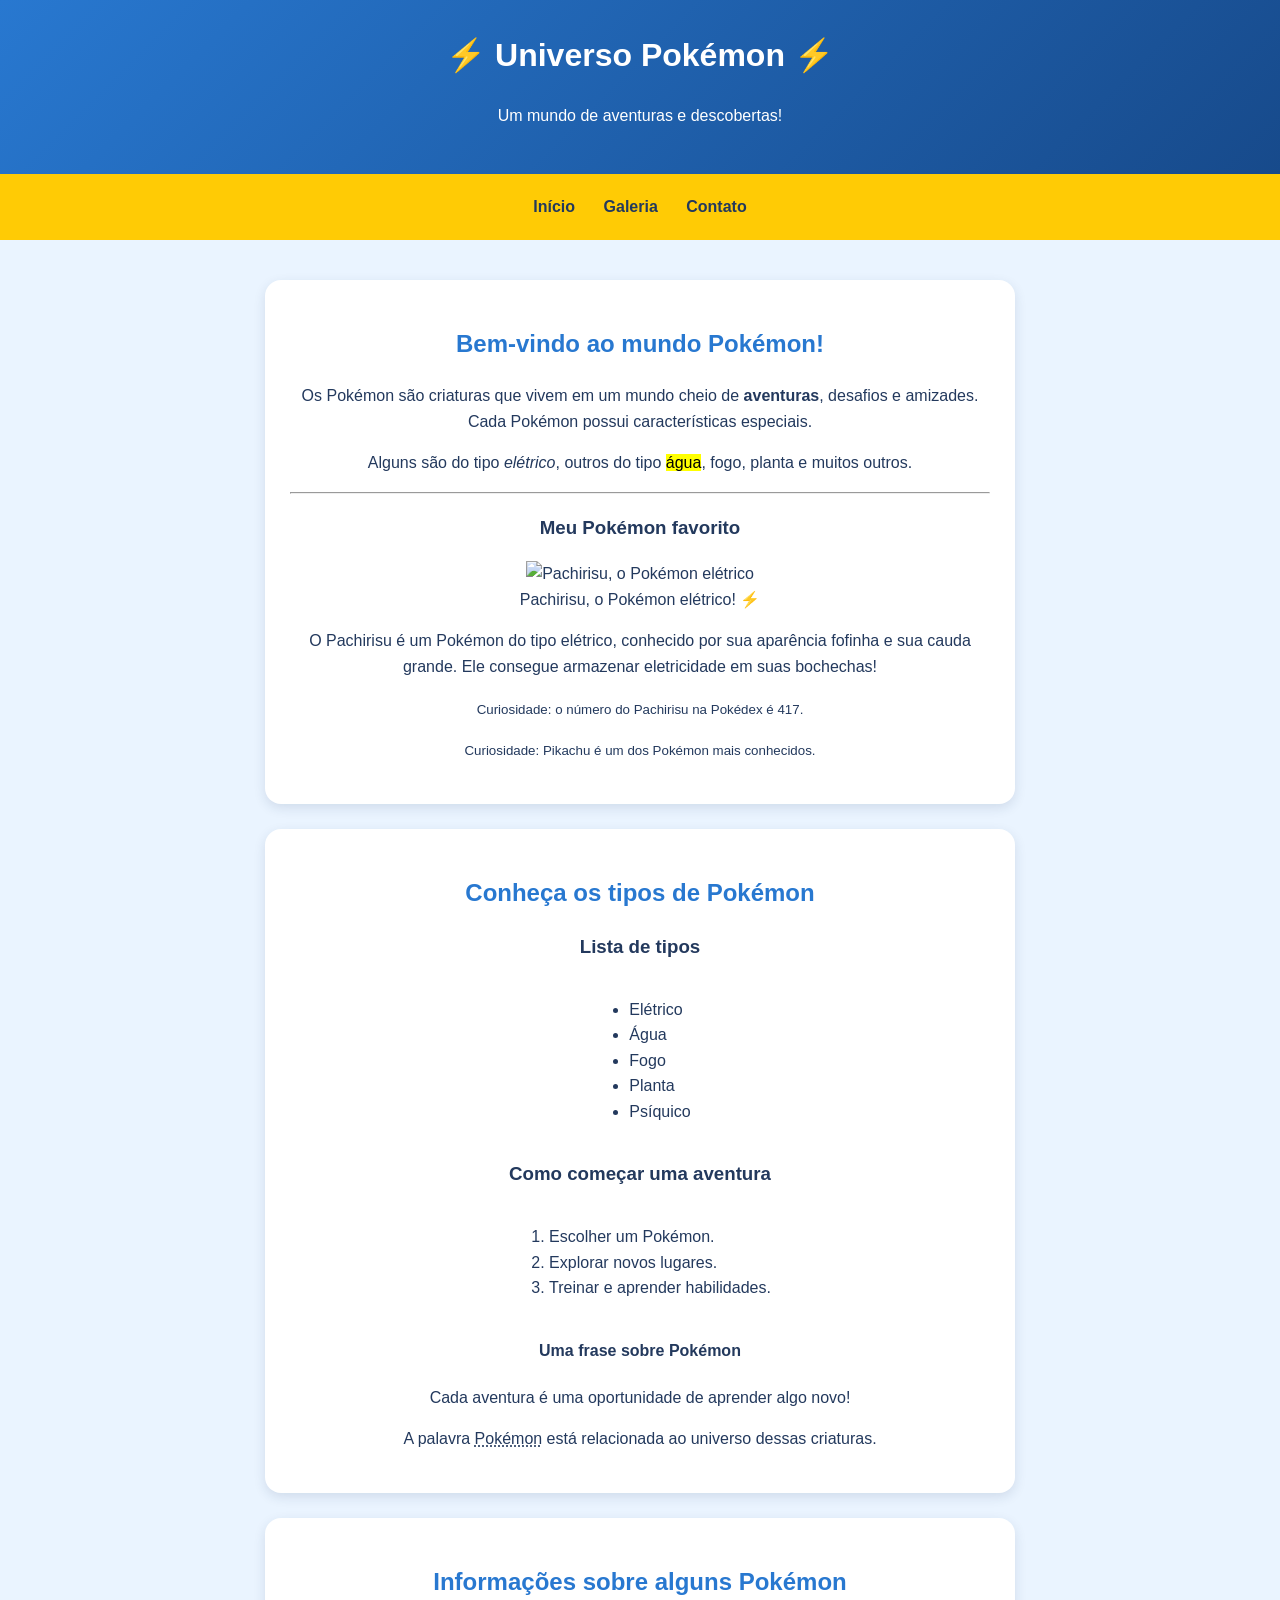
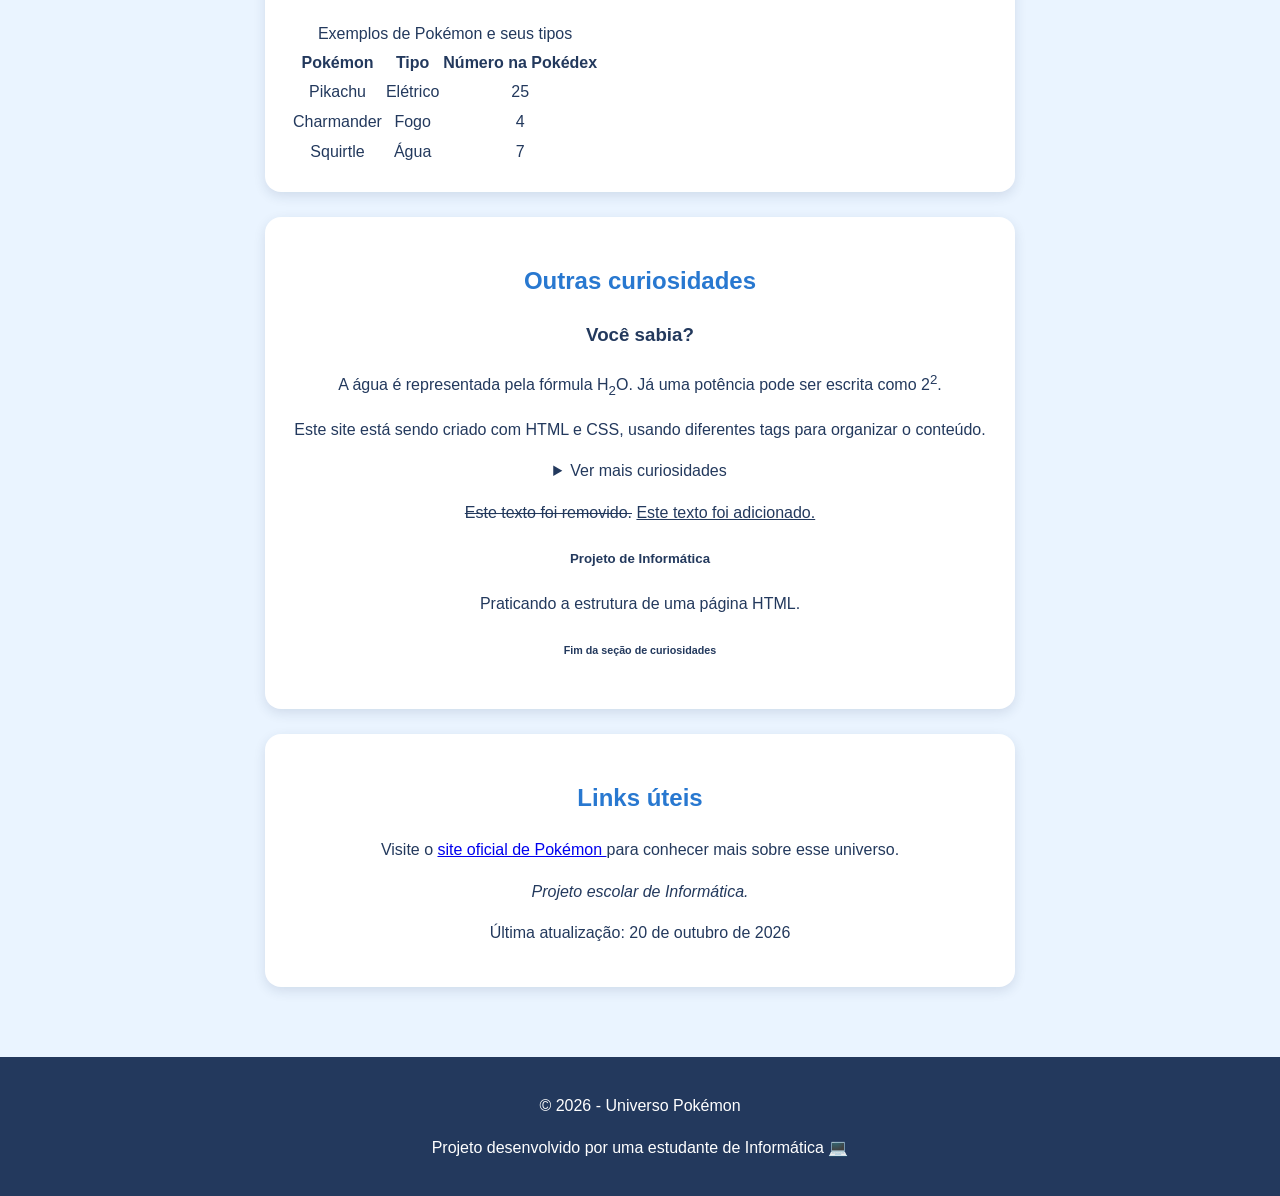
==== index.html @ ef8e10d1 "Update index.html" ====
<!DOCTYPE html>
<html lang="pt-BR">
<head>
    <meta charset="UTF-8">
    <meta name="viewport" content="width=device-width, initial-scale=1.0">
    <title>Universo Pokémon</title>
    <link rel="stylesheet" href="style.css">
</head>
<body>

    <header>
        <h1>⚡ Universo Pokémon ⚡</h1>
        <p>Um mundo de aventuras e descobertas!</p>
    </header>

    <nav>
        <a href="index.html">Início</a>
        <a href="galeria.html">Galeria</a>
        <a href="contato.html">Contato</a>
    </nav>

    <main>
        <section>
            <h2>Bem-vindo ao mundo Pokémon!</h2>

            <p>
                Os Pokémon são criaturas que vivem em um mundo cheio
                de <strong>aventuras</strong>, desafios e amizades.
                Cada Pokémon possui características especiais.
            </p>

            <p>
                Alguns são do tipo <em>elétrico</em>, outros do tipo
                <mark>água</mark>, fogo, planta e muitos outros.
            </p>

            <hr>

            
<h3>Meu Pokémon favorito</h3>

<figure>
    <img
        src="https://raw.githubusercontent.com/PokeAPI/sprites/master/sprites/pokemon/417.png"
        alt="Pachirisu, o Pokémon elétrico"
    >
    <figcaption>Pachirisu, o Pokémon elétrico! ⚡</figcaption>
</figure>

<p>
    O Pachirisu é um Pokémon do tipo elétrico,
    conhecido por sua aparência fofinha e sua cauda grande.
    Ele consegue armazenar eletricidade em suas bochechas!
</p>

<p>
    <small>Curiosidade: o número do Pachirisu na Pokédex é 417.</small>
</p>


            <p>
                <small>Curiosidade: Pikachu é um dos Pokémon mais conhecidos.</small>
            </p>
        </section>

        <section>
            <h2>Conheça os tipos de Pokémon</h2>

            <h3>Lista de tipos</h3>
            <ul>
                <li>Elétrico</li>
                <li>Água</li>
                <li>Fogo</li>
                <li>Planta</li>
                <li>Psíquico</li>
            </ul>

            <h3>Como começar uma aventura</h3>
            <ol>
                <li>Escolher um Pokémon.</li>
                <li>Explorar novos lugares.</li>
                <li>Treinar e aprender habilidades.</li>
            </ol>

            <h4>Uma frase sobre Pokémon</h4>
            <blockquote>
                Cada aventura é uma oportunidade de aprender algo novo!
            </blockquote>

            <p>
                A palavra <abbr title="Pocket Monsters">Pokémon</abbr>
                está relacionada ao universo dessas criaturas.
            </p>
        </section>

        <section>
            <h2>Informações sobre alguns Pokémon</h2>

            <table>
                <caption>Exemplos de Pokémon e seus tipos</caption>
                <thead>
                    <tr>
                        <th>Pokémon</th>
                        <th>Tipo</th>
                        <th>Número na Pokédex</th>
                    </tr>
                </thead>
                <tbody>
                    <tr>
                        <td>Pikachu</td>
                        <td>Elétrico</td>
                        <td>25</td>
                    </tr>
                    <tr>
                        <td>Charmander</td>
                        <td>Fogo</td>
                        <td>4</td>
                    </tr>
                    <tr>
                        <td>Squirtle</td>
                        <td>Água</td>
                        <td>7</td>
                    </tr>
                </tbody>
            </table>
        </section>

        <section>
            <h2>Outras curiosidades</h2>

            <div>
                <h3>Você sabia?</h3>
                <p>
                    A água é representada pela fórmula H<sub>2</sub>O.
                    Já uma potência pode ser escrita como 2<sup>2</sup>.
                </p>
            </div>

            <p>
                Este site está sendo criado com
                <span>HTML e CSS</span>, usando diferentes tags
                para organizar o conteúdo.
            </p>

            <details>
                <summary>Ver mais curiosidades</summary>
                <p>Existem muitos Pokémon diferentes, cada um com habilidades próprias.</p>
            </details>

            <p>
                <del>Este texto foi removido.</del>
                <ins>Este texto foi adicionado.</ins>
            </p>

            <h5>Projeto de Informática</h5>
            <p>Praticando a estrutura de uma página HTML.</p>

            <h6>Fim da seção de curiosidades</h6>
        </section>

        <section>
            <h2>Links úteis</h2>
            <p>
                Visite o
                <a href="https://www.pokemon.com/br/" target="_blank" rel="noopener noreferrer">
                    site oficial de Pokémon
                </a>
                para conhecer mais sobre esse universo.
            </p>

            <address>
                Projeto escolar de Informática.
            </address>

            <p>
                Última atualização:
                <time datetime="2026-10-20">20 de outubro de 2026</time>
            </p>
        </section>
    </main>

    <footer>
        <p>© 2026 - Universo Pokémon</p>
        <p>Projeto desenvolvido por uma estudante de Informática 💻</p>
    </footer>

</body>
</html>
---- style.css ----
* {
    box-sizing: border-box;
}
body {
    margin: 0;
    background-color: #eaf4ff;
    color: #23395d;
    font-family: Arial, sans-serif;
    text-align: center;
    line-height: 1.6;
}
header {
    background: linear-gradient(135deg, #2878d0, #174a8b);
    color: white;
    padding: 30px 15px;
}
header h1 {
    margin-top: 0;
    font-size: 2em;
}
nav {
    background-color: #ffcb05;
    padding: 15px;
}
nav a {
    display: inline-block;
    color: #23395d;
    margin: 5px 12px;
    font-weight: bold;
    text-decoration: none;
}
nav a:hover {
    color: #2878d0;
    text-decoration: underline;
}
main {
    width: 100%;
    padding: 15px;
}
section {
    background-color: white;
    max-width: 750px;
    margin: 25px auto;
    padding: 25px;
    border-radius: 16px;
    box-shadow: 0 4px 12px #23395d20;
}
section h2 {
    color: #2878d0;
}
img {
    max-width: 100%;
    height: auto;
}
ul, ol {
    display: inline-block;
    text-align: left;
}
footer {
    background-color: #23395d;
    color: white;
    padding: 20px;
    margin-top: 30px;
}
input, textarea, select {
    width: 100%;
    padding: 12px;
    margin: 8px 0;
    border: 1px solid #b7c9df;
    border-radius: 8px;
    font-family: Arial, sans-serif;
}
button {
    background-color: #ffcb05;
    color: #23395d;
    padding: 12px 25px;
    border: none;
    border-radius: 8px;
    font-weight: bold;
    cursor: pointer;
}
button:hover {
    background-color: #f0b900;
}
@media (max-width: 600px) {
    header h1 {
        font-size: 1.6em;
    }
    nav a {
        margin: 5px;
    }
    section {
        padding: 18px;
    }
}
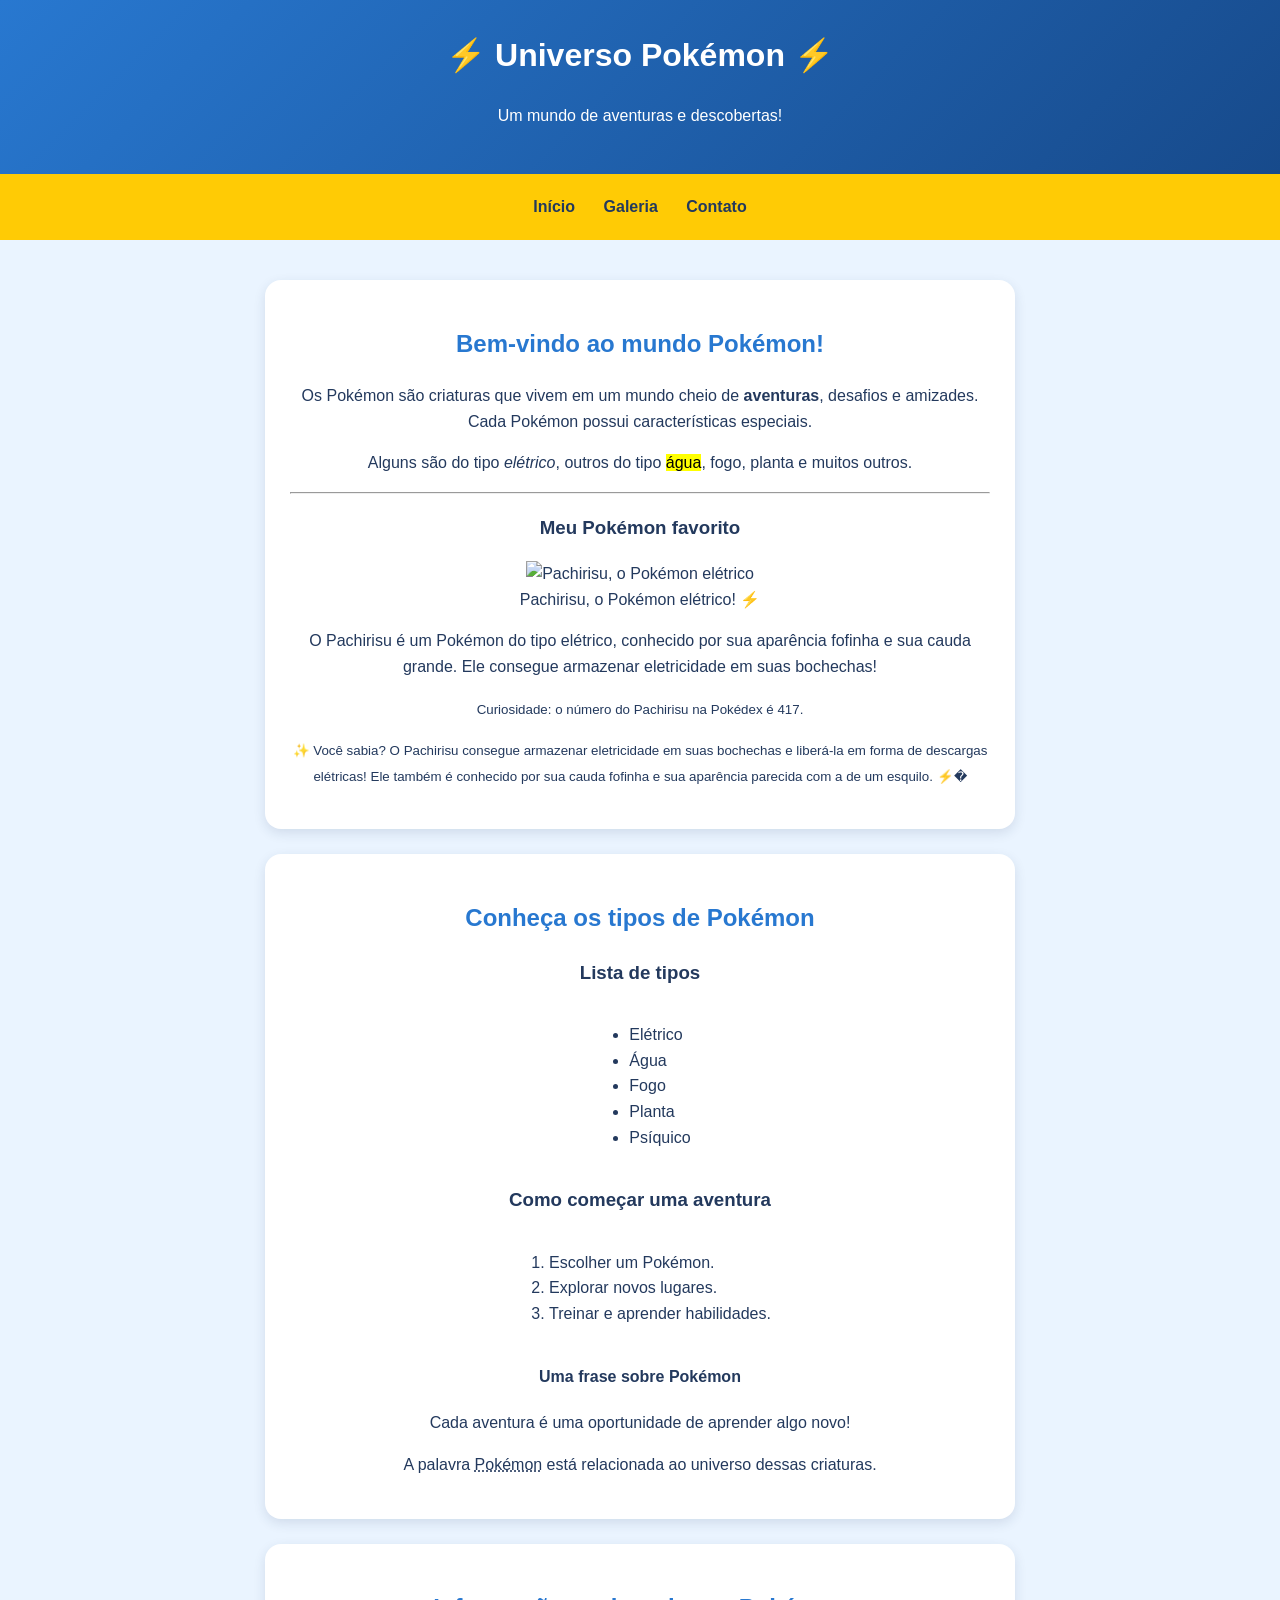
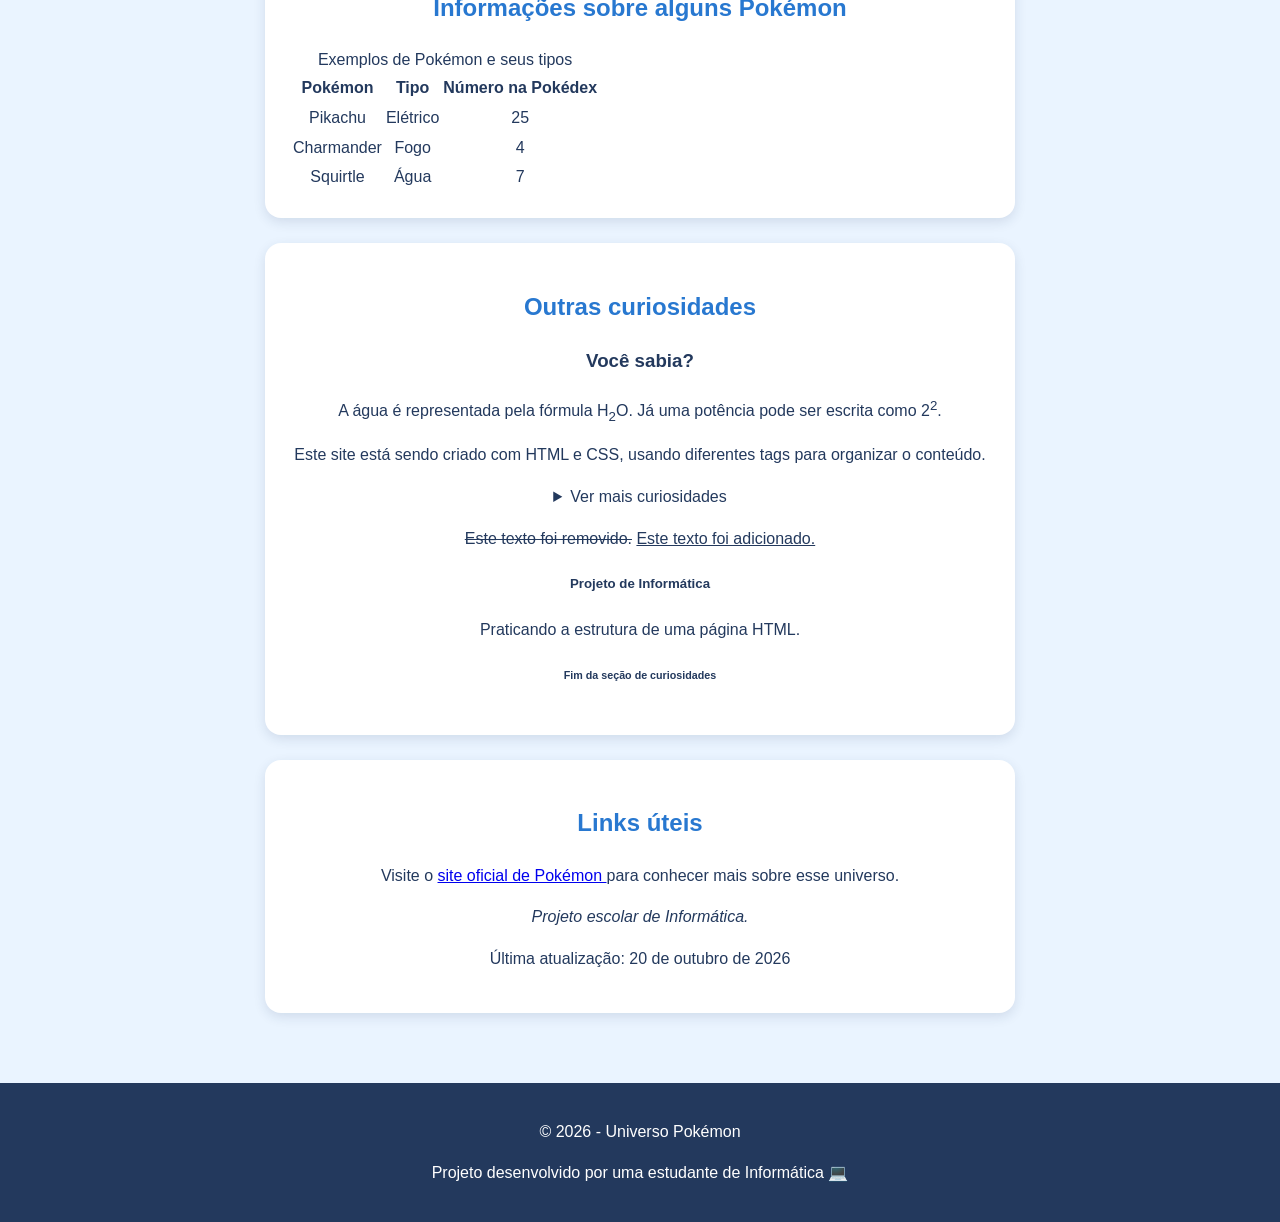
==== commit fe537cca: "Update index.html" ====
--- a/index.html
+++ b/index.html
@@ -60,7 +60,9 @@
 
 
             <p>
-                <small>Curiosidade: Pikachu é um dos Pokémon mais conhecidos.</small>
+                <small>✨ Você sabia?
+O Pachirisu consegue armazenar eletricidade em suas bochechas e liberá-la em forma de descargas elétricas! Ele também é conhecido por sua cauda fofinha e sua aparência parecida com a de um esquilo. ⚡�
+</small>
             </p>
         </section>
 
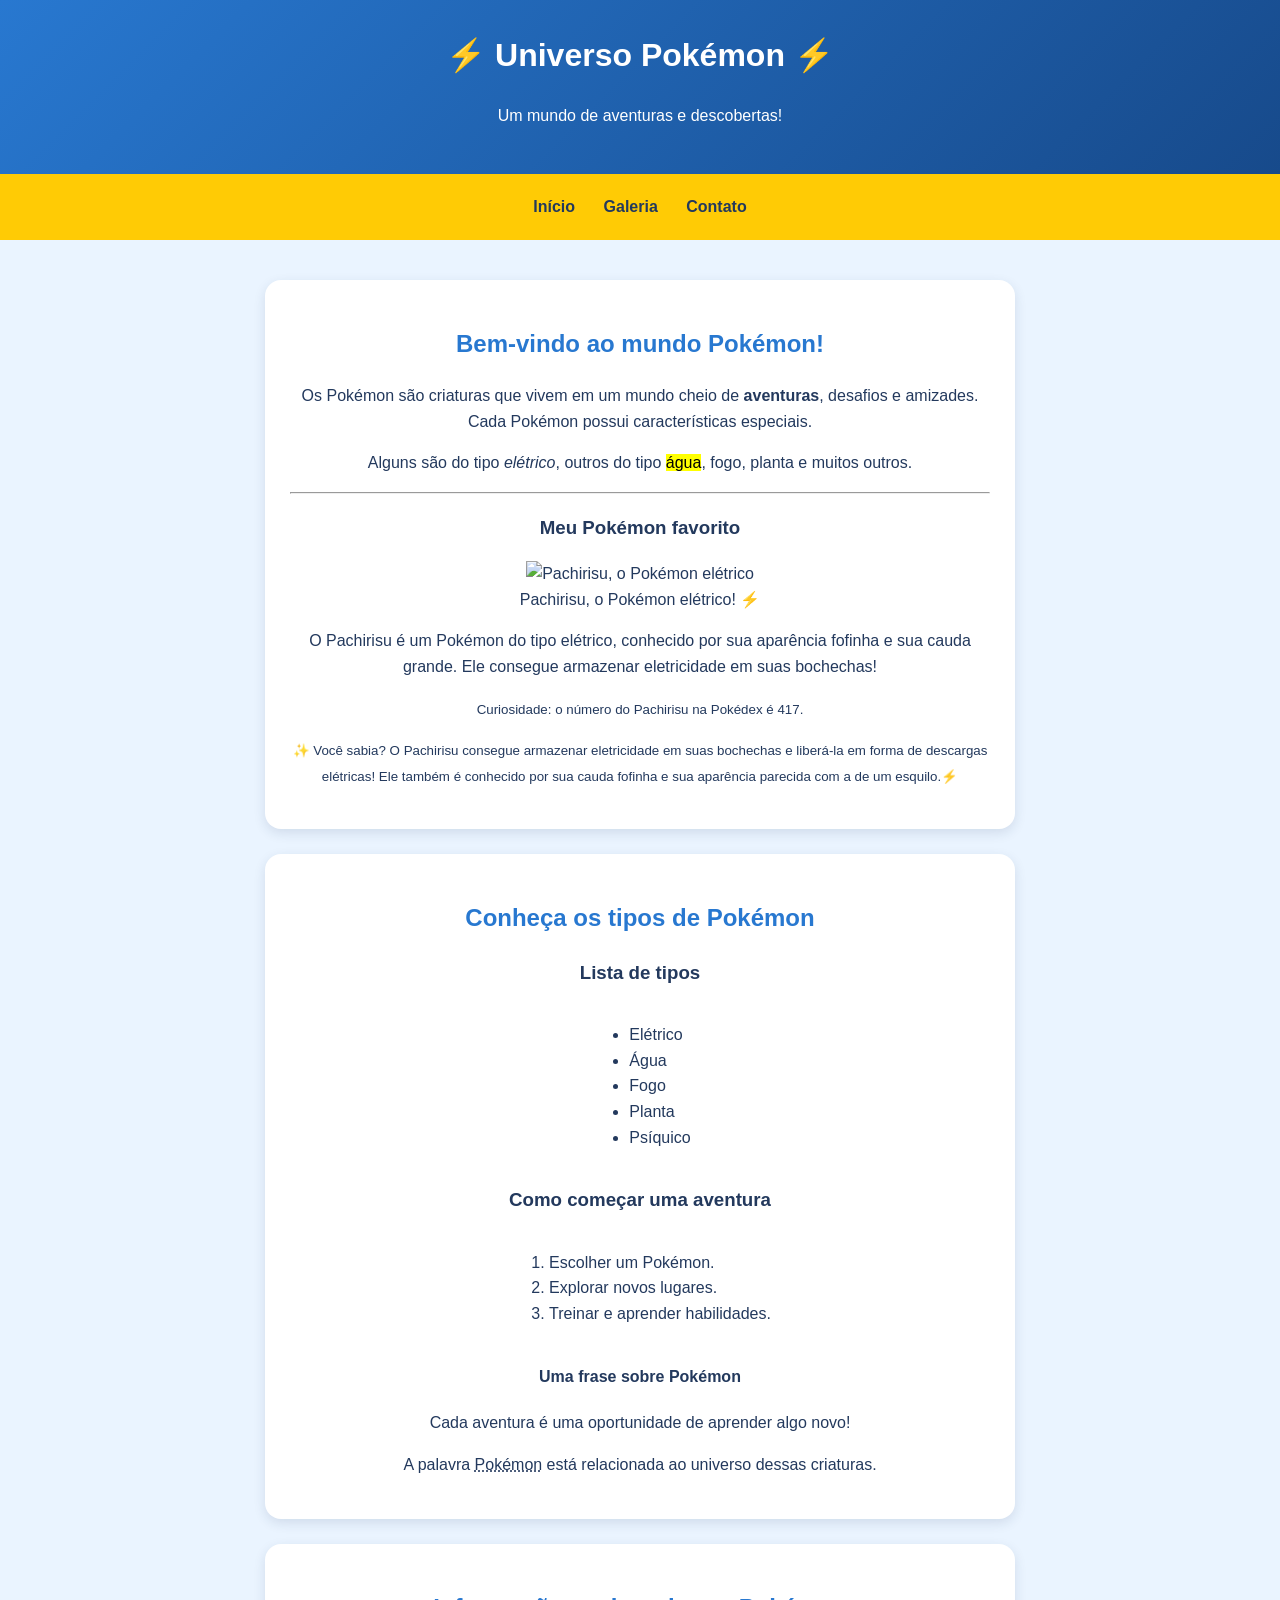
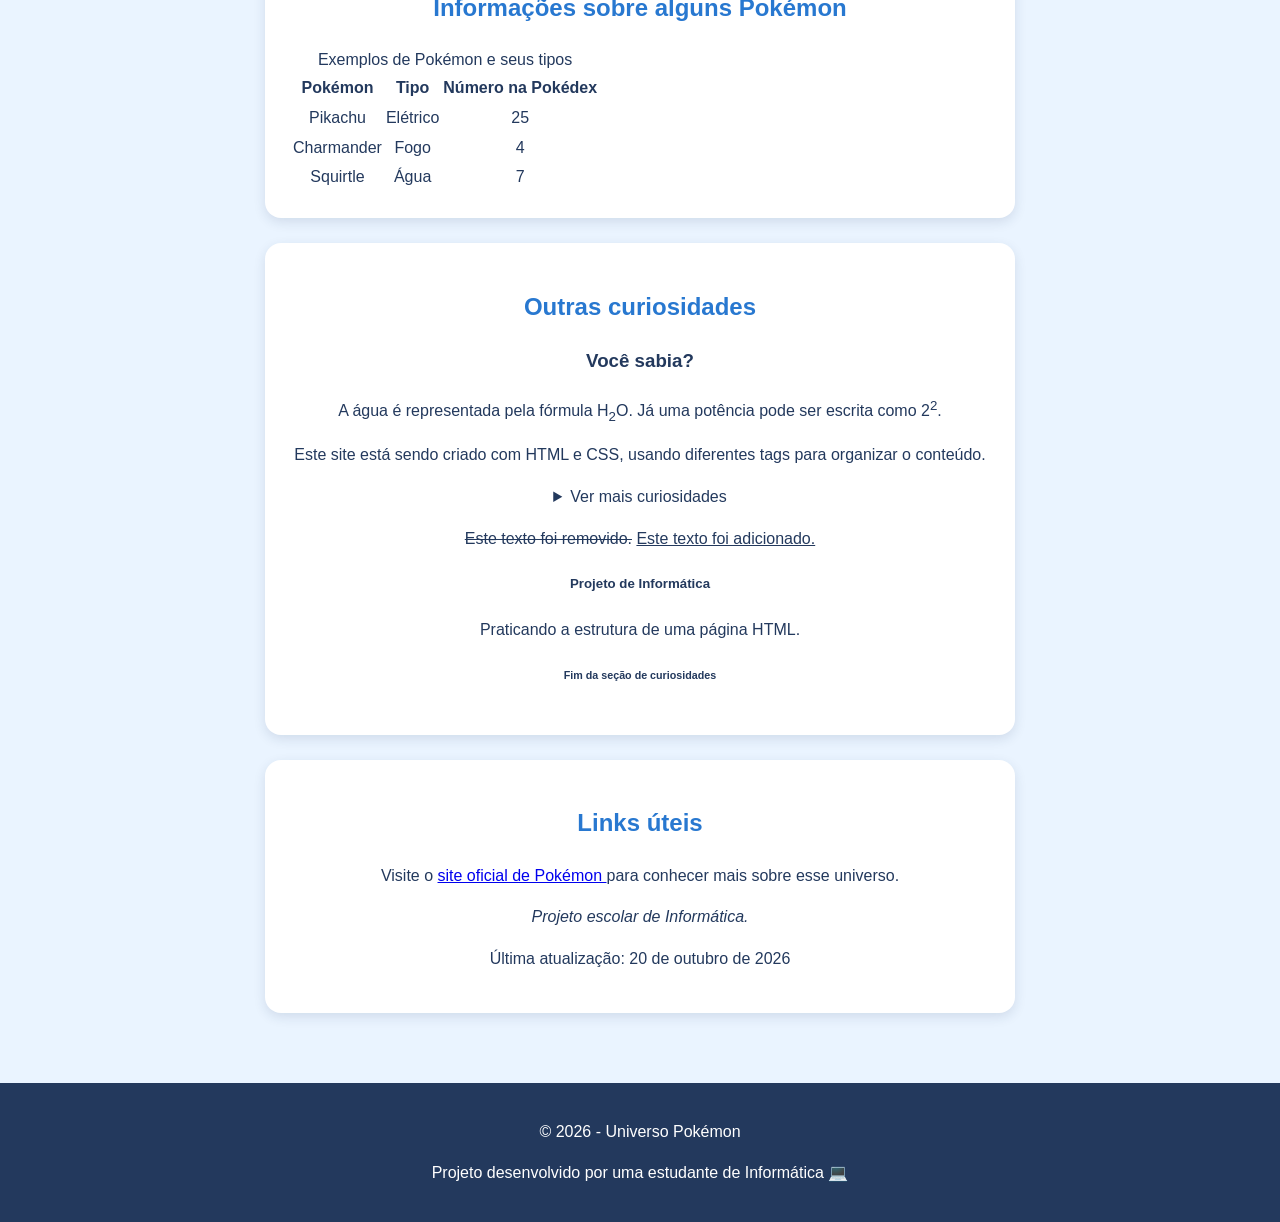
==== commit 055dd2ae: "Update index.html" ====
--- a/index.html
+++ b/index.html
@@ -61,7 +61,7 @@
 
             <p>
                 <small>✨ Você sabia?
-O Pachirisu consegue armazenar eletricidade em suas bochechas e liberá-la em forma de descargas elétricas! Ele também é conhecido por sua cauda fofinha e sua aparência parecida com a de um esquilo. ⚡�
+O Pachirisu consegue armazenar eletricidade em suas bochechas e liberá-la em forma de descargas elétricas! Ele também é conhecido por sua cauda fofinha e sua aparência parecida com a de um esquilo.⚡
 </small>
             </p>
         </section>
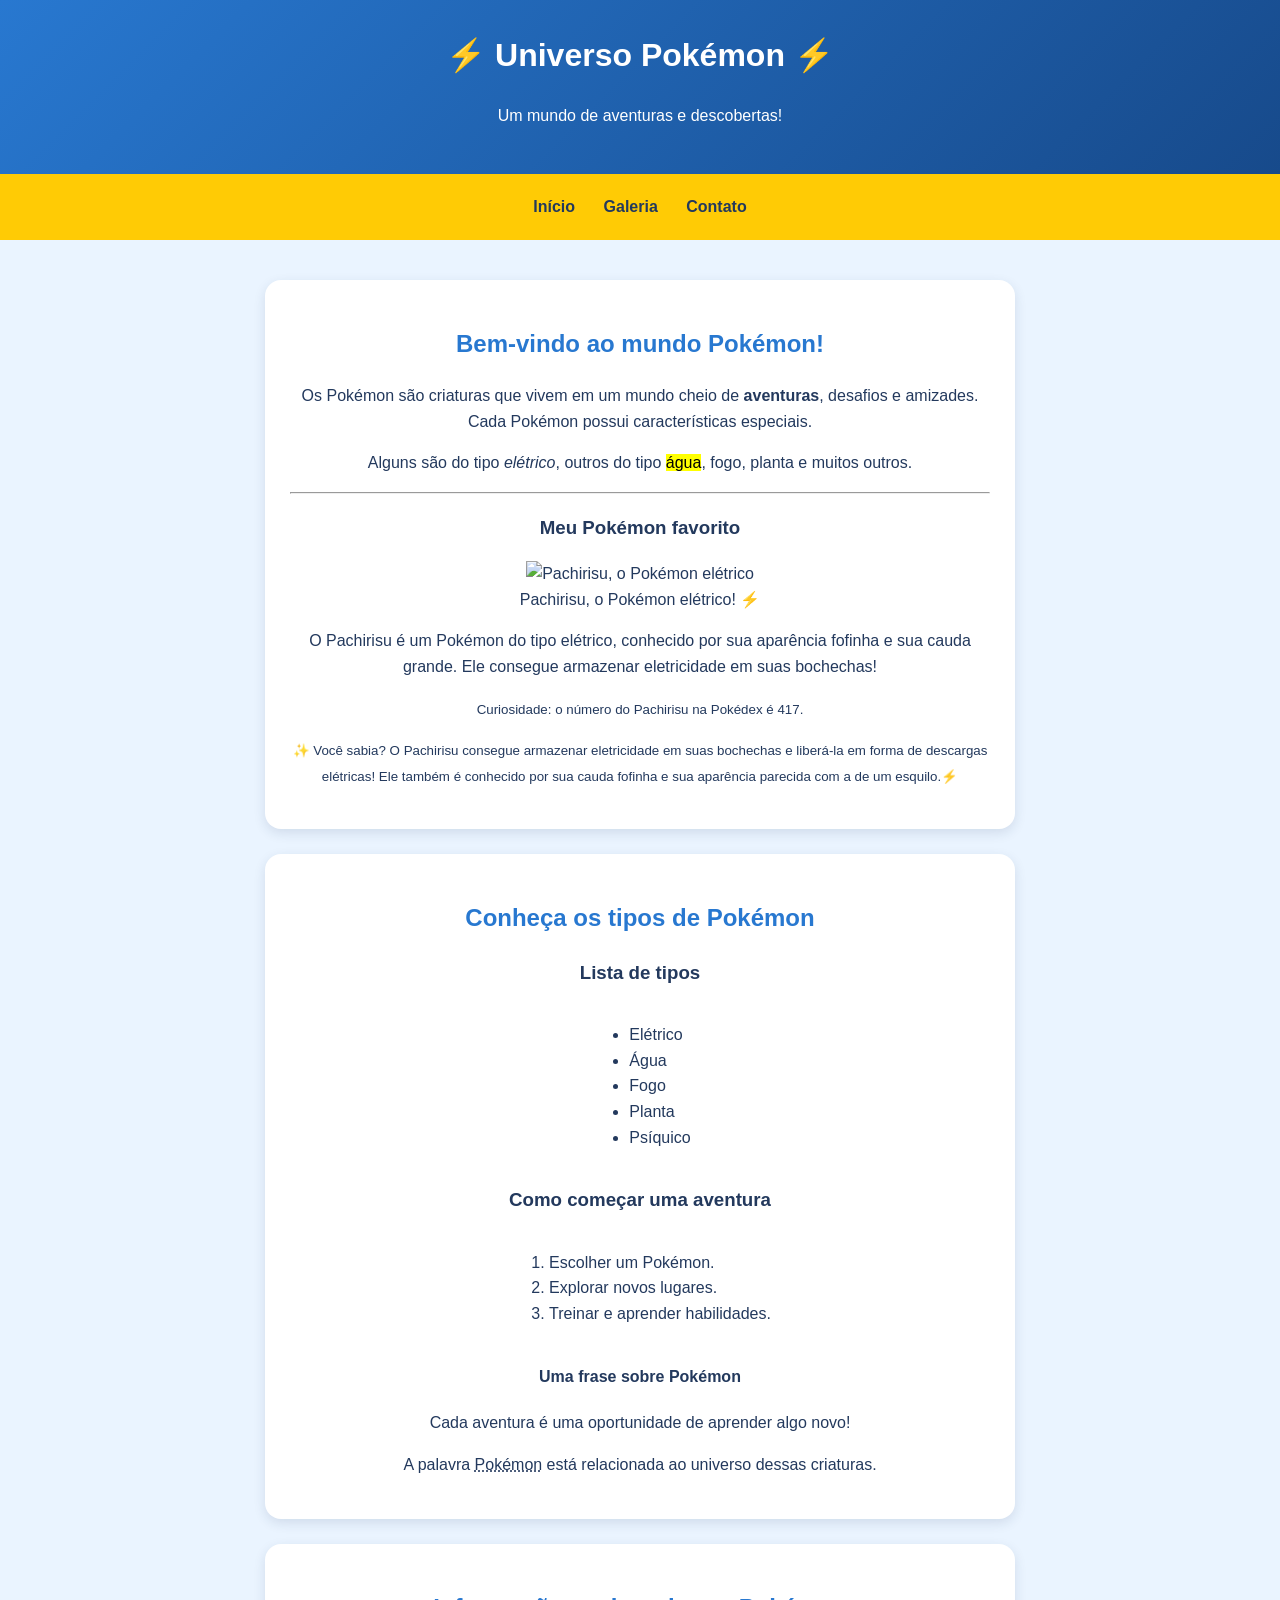
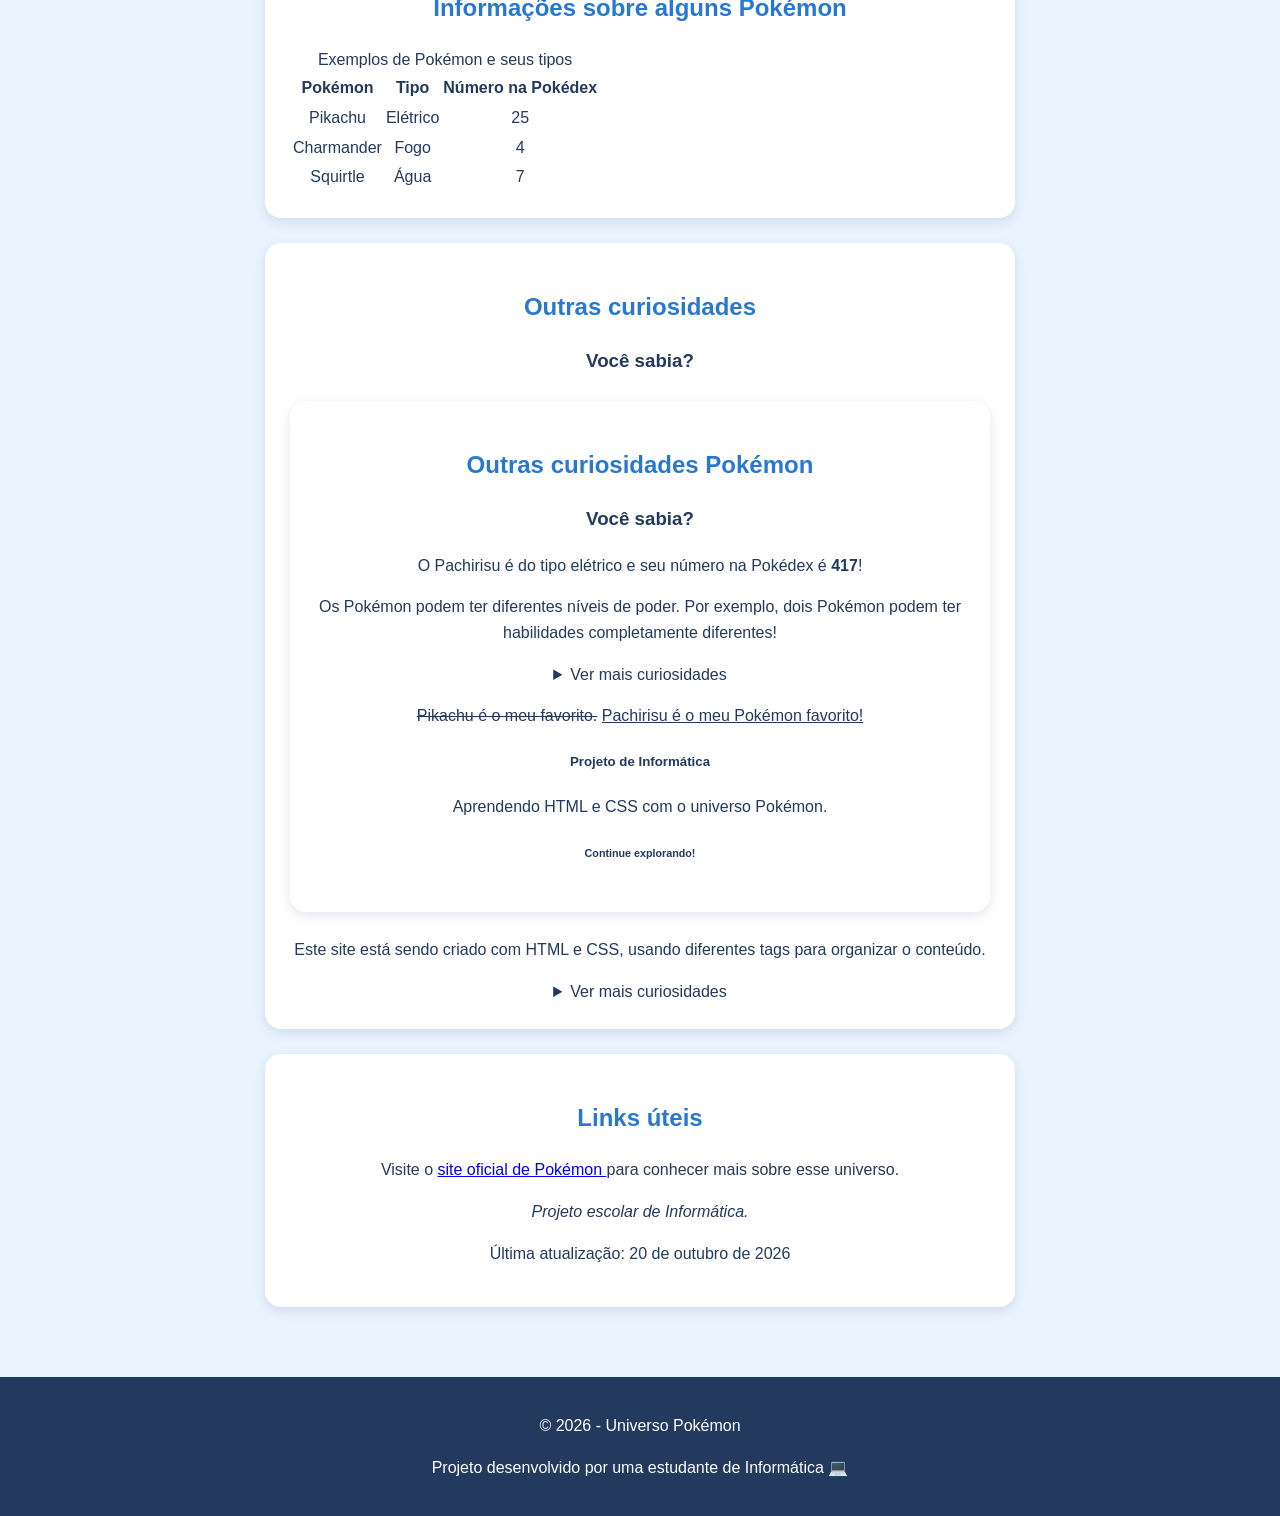
==== commit 2464037d: "Update index.html" ====
--- a/index.html
+++ b/index.html
@@ -131,11 +131,48 @@
         <section>
             <h2>Outras curiosidades</h2>
 
+            
             <div>
                 <h3>Você sabia?</h3>
                 <p>
-                    A água é representada pela fórmula H<sub>2</sub>O.
-                    Já uma potência pode ser escrita como 2<sup>2</sup>.
+                    
+<section>
+    <h2>Outras curiosidades Pokémon</h2>
+
+    <div>
+        <h3>Você sabia?</h3>
+        <p>
+            O Pachirisu é do tipo elétrico e seu número na Pokédex
+            é <strong>417</strong>!
+        </p>
+    </div>
+
+    <p>
+        Os Pokémon podem ter diferentes níveis de poder.
+        Por exemplo, <span>dois Pokémon</span> podem ter
+        habilidades completamente diferentes!
+    </p>
+
+    <details>
+        <summary>Ver mais curiosidades</summary>
+        <p>
+            O Pachirisu participou da equipe vencedora
+            da competição de Pokémon do Campeonato Mundial
+            de 2014, na categoria de videogame.
+        </p>
+    </details>
+
+    <p>
+        <del>Pikachu é o meu favorito.</del>
+        <ins>Pachirisu é o meu Pokémon favorito!</ins>
+    </p>
+
+    <h5>Projeto de Informática</h5>
+    <p>Aprendendo HTML e CSS com o universo Pokémon.</p>
+
+    <h6>Continue explorando!</h6>
+</section>
+
                 </p>
             </div>
 
@@ -147,16 +184,7 @@
 
             <details>
                 <summary>Ver mais curiosidades</summary>
-                <p>Existem muitos Pokémon diferentes, cada um com habilidades próprias.</p>
-            </details>
-
-            <p>
-                <del>Este texto foi removido.</del>
-                <ins>Este texto foi adicionado.</ins>
-            </p>
-
-            <h5>Projeto de Informática</h5>
-            <p>Praticando a estrutura de uma página HTML.</p>
+                <p>Existem muitos Pokémon diferentes, cada um com habilidades 
 
             <h6>Fim da seção de curiosidades</h6>
         </section>
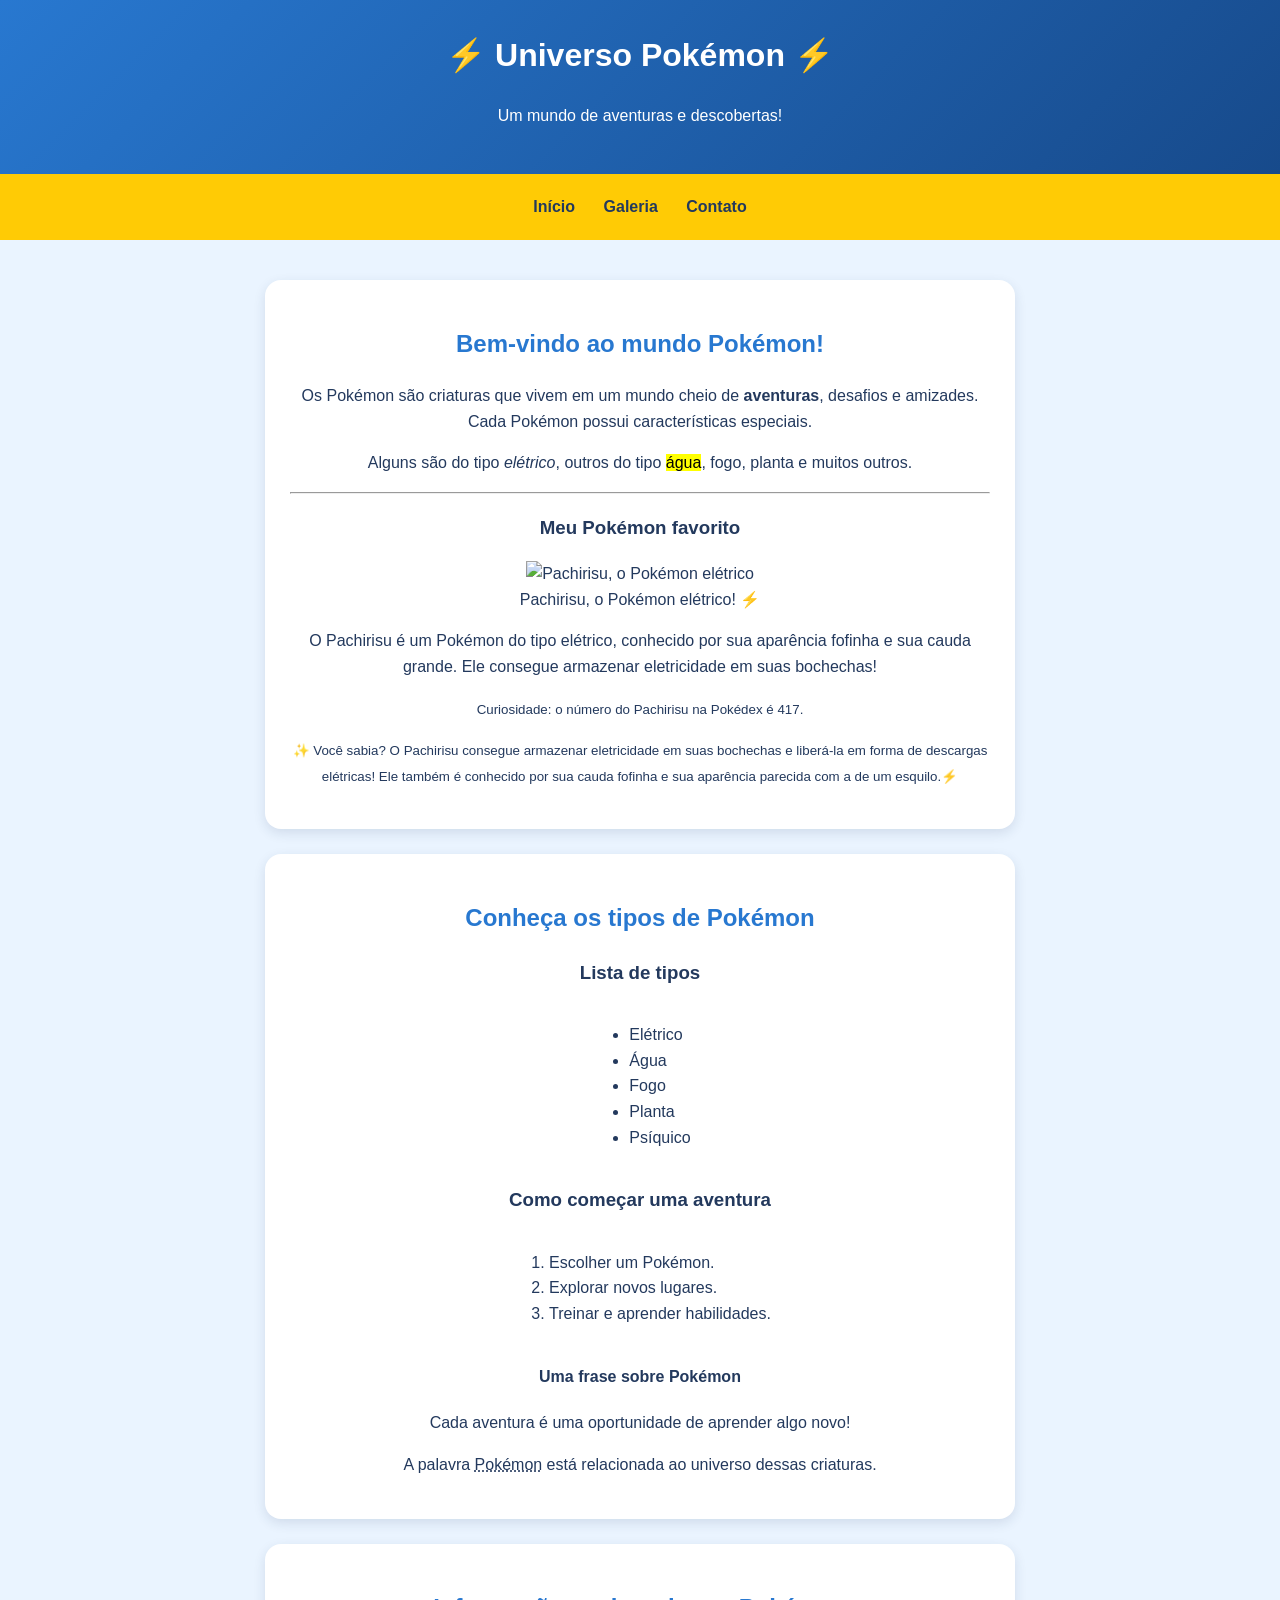
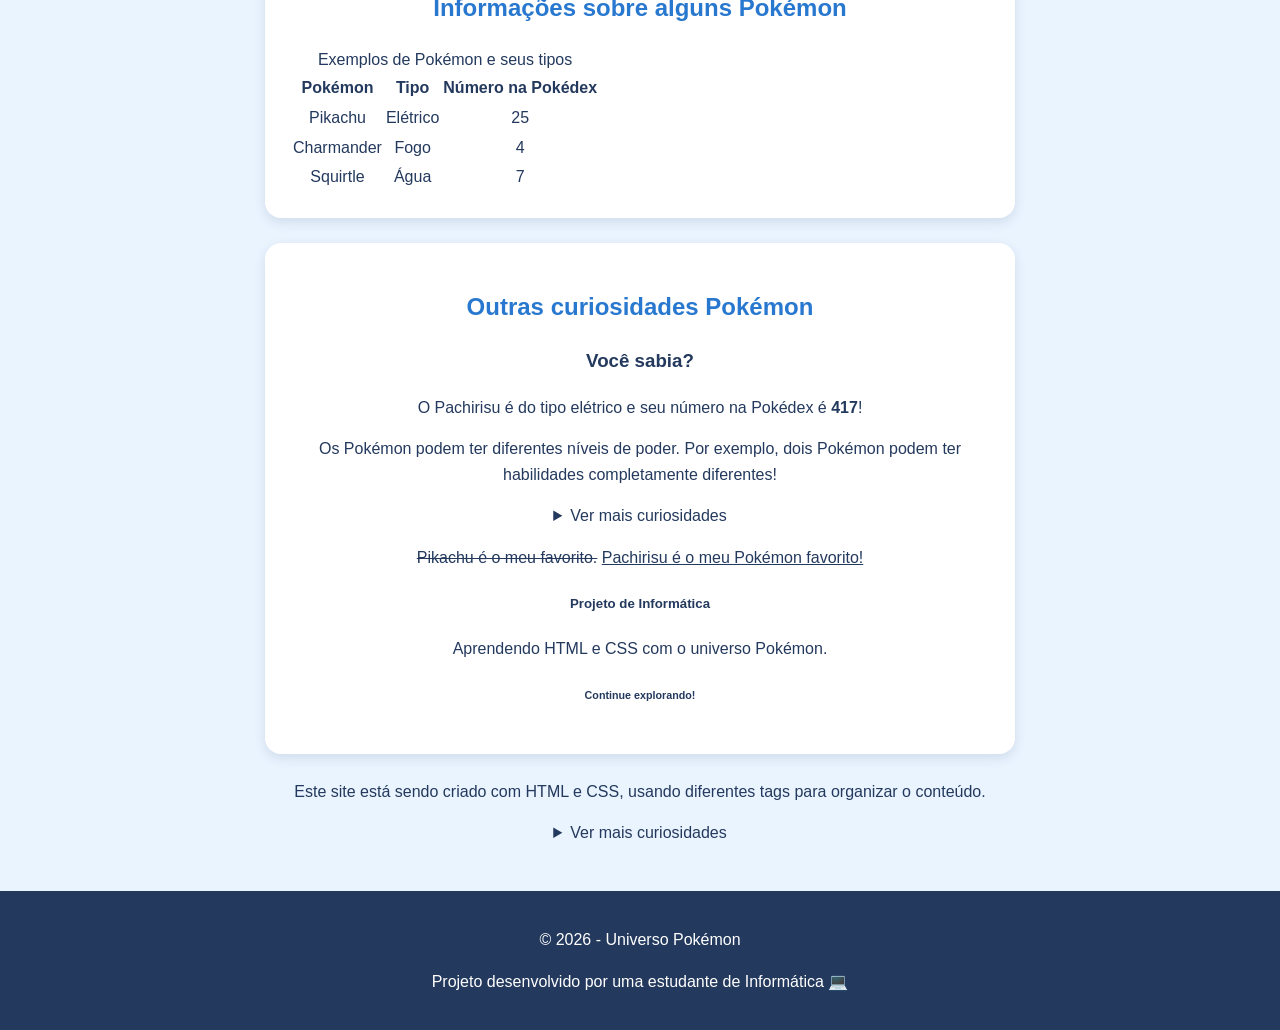
==== commit a59af027: "Update index.html" ====
--- a/index.html
+++ b/index.html
@@ -128,14 +128,12 @@
             </table>
         </section>
 
-        <section>
-            <h2>Outras curiosidades</h2>
-
-            
-            <div>
-                <h3>Você sabia?</h3>
-                <p>
-                    
+       
+            
+
+            
+            
+                
 <section>
     <h2>Outras curiosidades Pokémon</h2>
 
--- a/style.css
+++ b/style.css
@@ -47,10 +47,12 @@
 }
 section h2 {
     color: #2878d0;
-}
-img {
-    max-width: 100%;
-    height: auto;
+
+<img
+    src="https://raw.githubusercontent.com/PokeAPI/sprites/master/sprites/pokemon/417.png"
+    alt="Pachirisu, o Pokémon elétrico"
+    style="width: 200px;"
+>
 }
 ul, ol {
     display: inline-block;
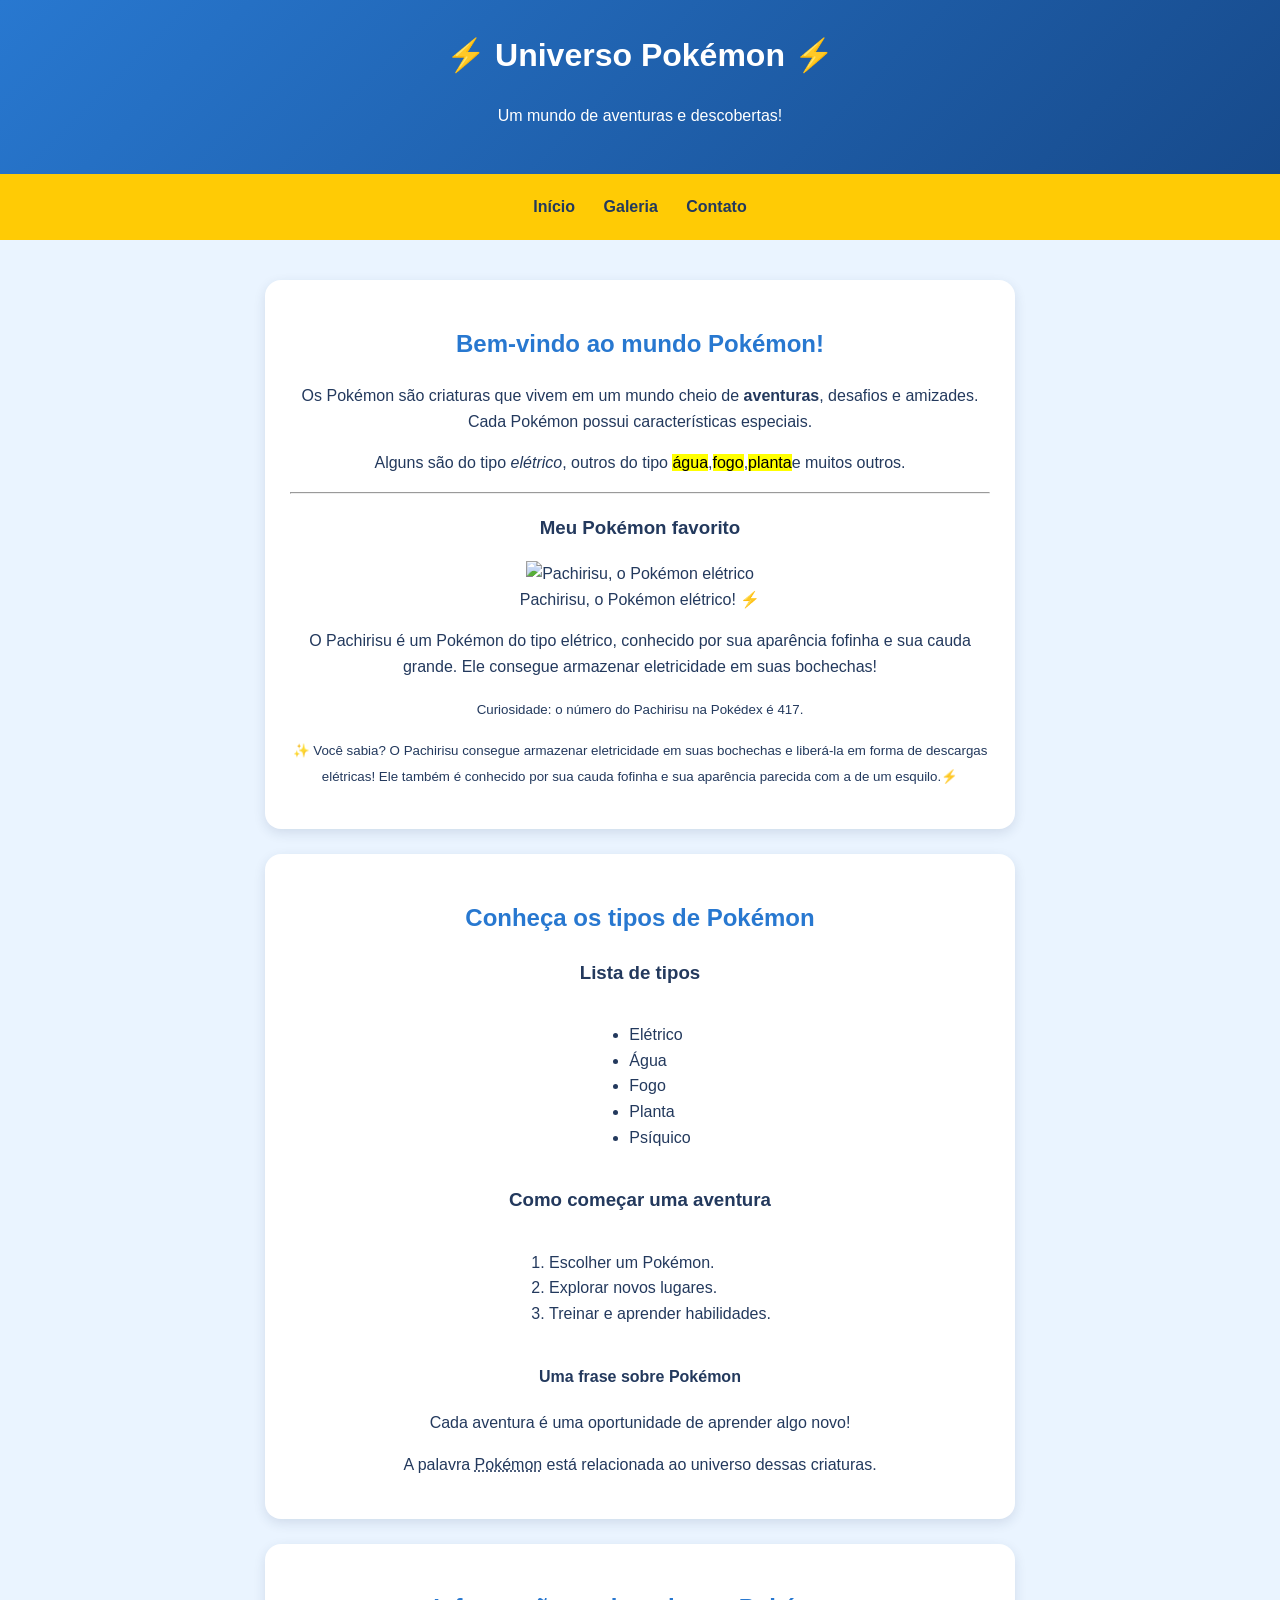
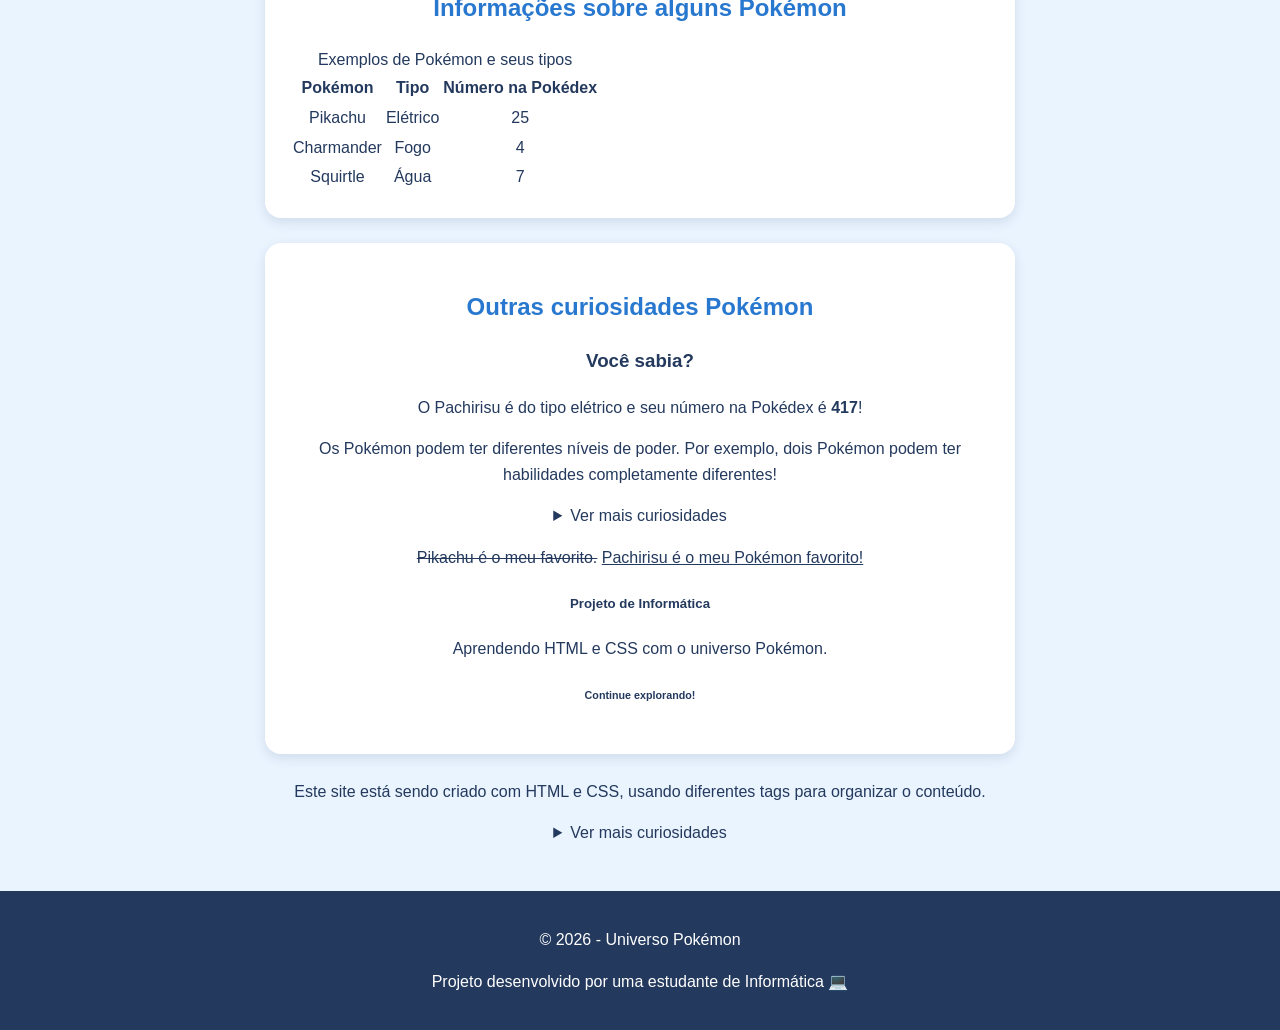
==== commit 3198517d: "Update index.html" ====
--- a/index.html
+++ b/index.html
@@ -32,7 +32,7 @@
 
             <p>
                 Alguns são do tipo <em>elétrico</em>, outros do tipo
-                <mark>água</mark>, fogo, planta e muitos outros.
+                <mark>água</mark>,<mark>fogo</mark>,<mark>planta</mark>e muitos outros.
             </p>
 
             <hr>
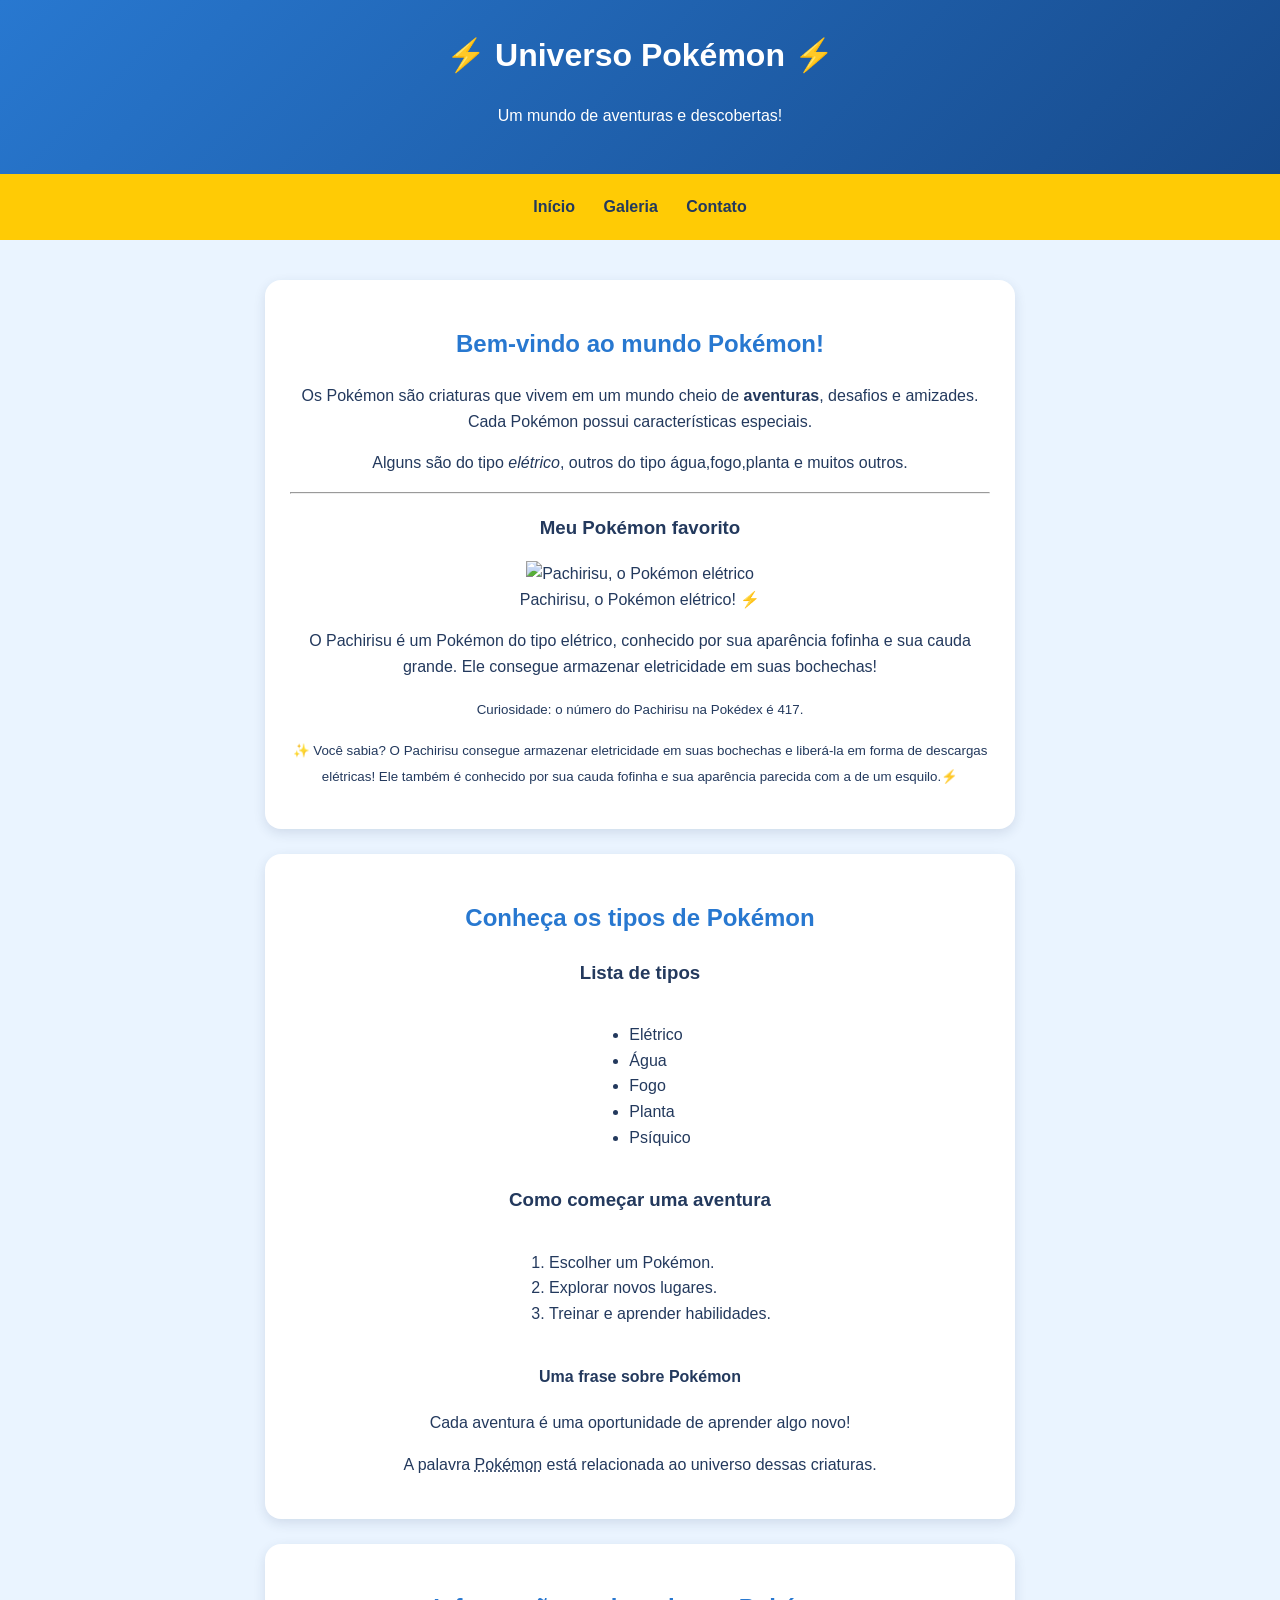
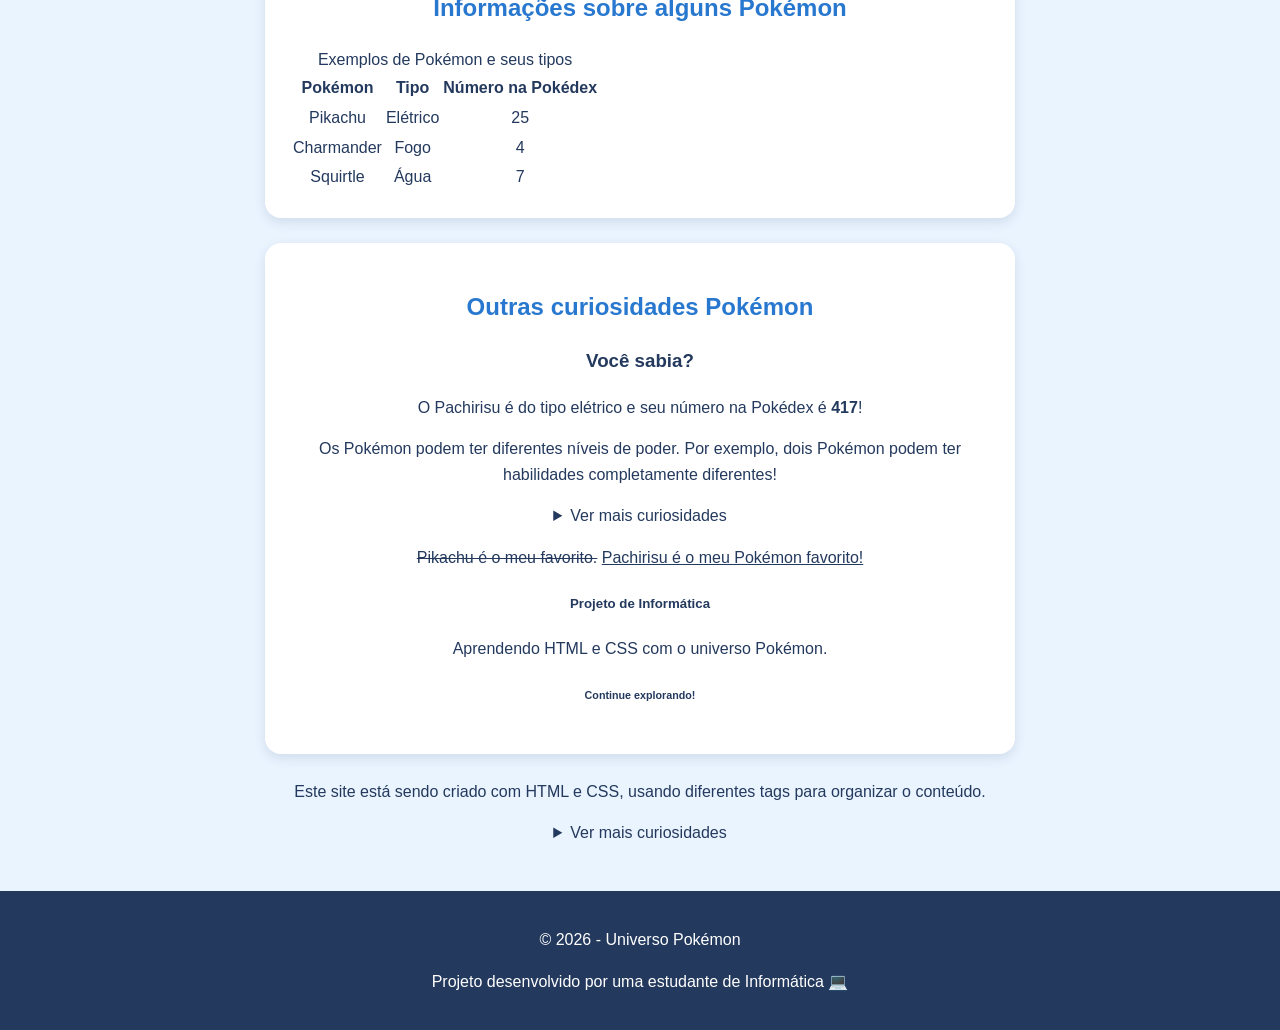
==== commit 2eae63ed: "Update index.html" ====
--- a/index.html
+++ b/index.html
@@ -32,7 +32,7 @@
 
             <p>
                 Alguns são do tipo <em>elétrico</em>, outros do tipo
-                <mark>água</mark>,<mark>fogo</mark>,<mark>planta</mark>e muitos outros.
+                água,fogo,planta e muitos outros.
             </p>
 
             <hr>
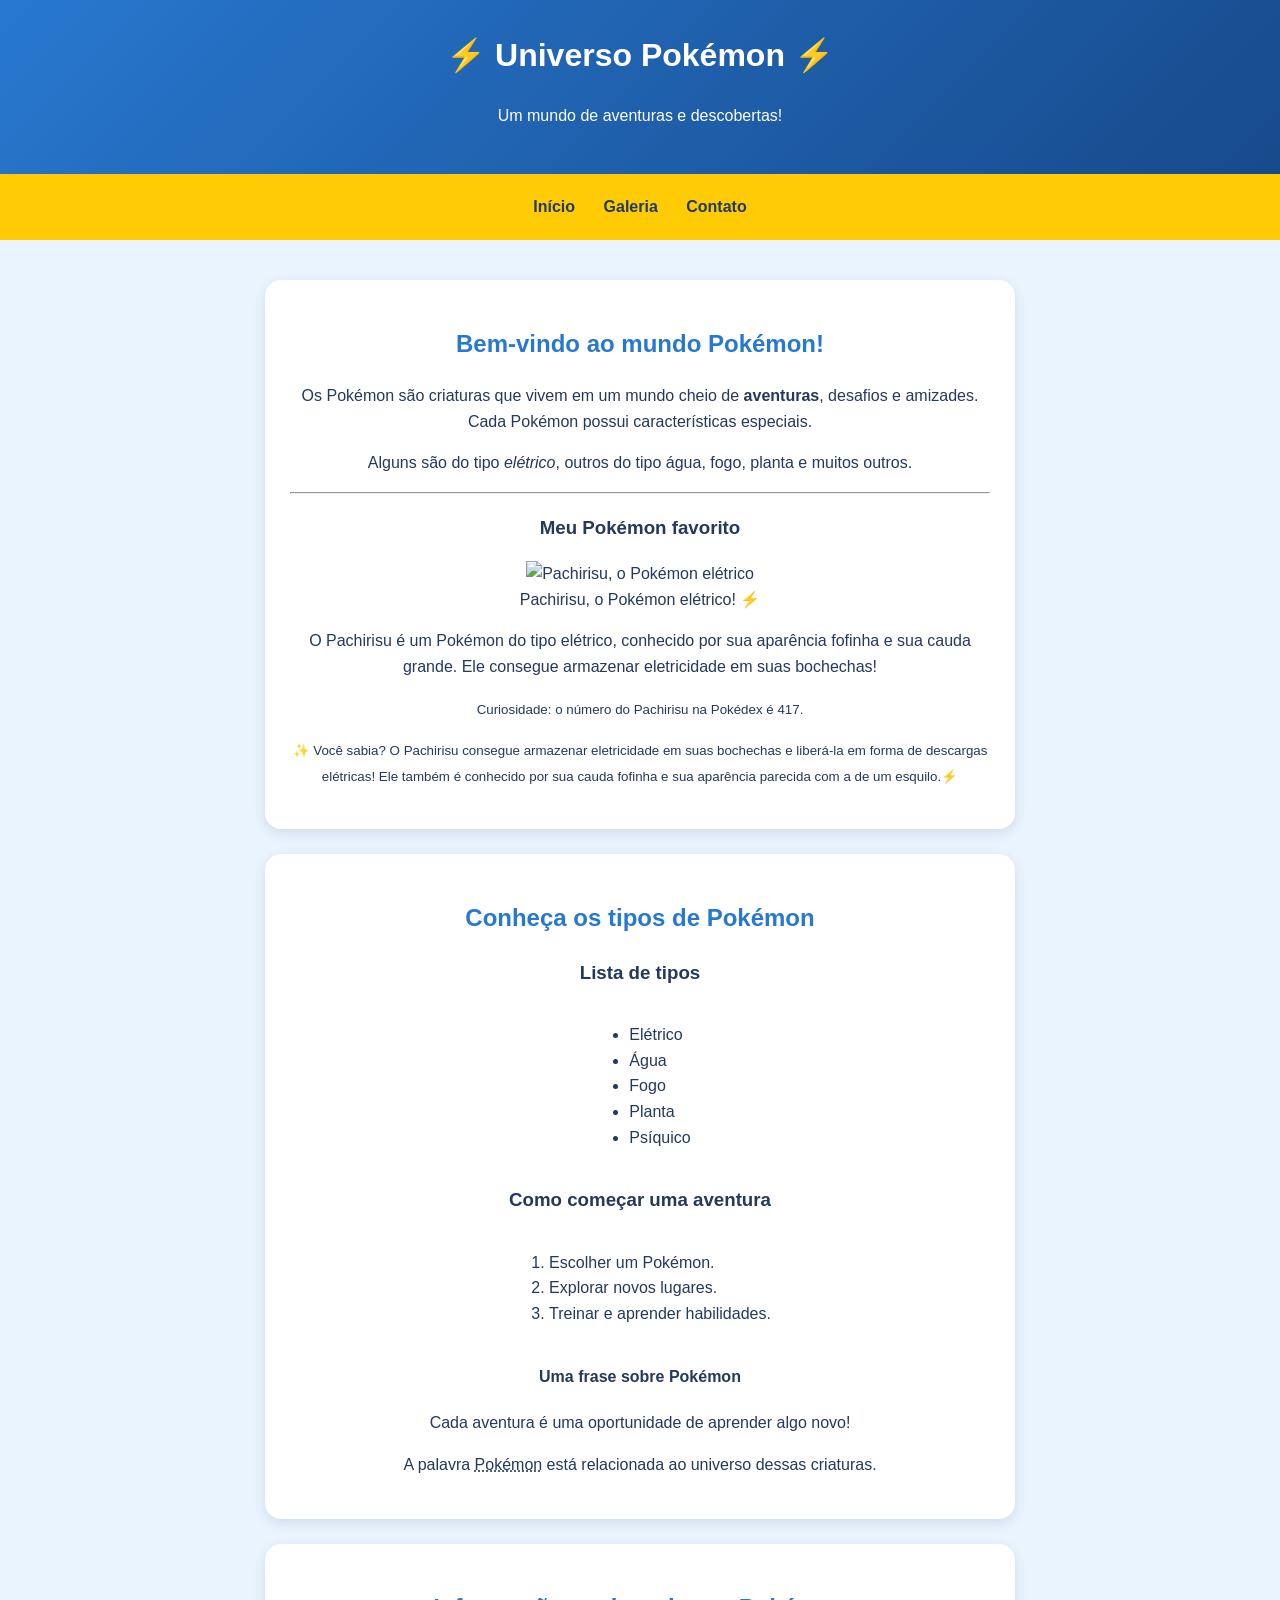
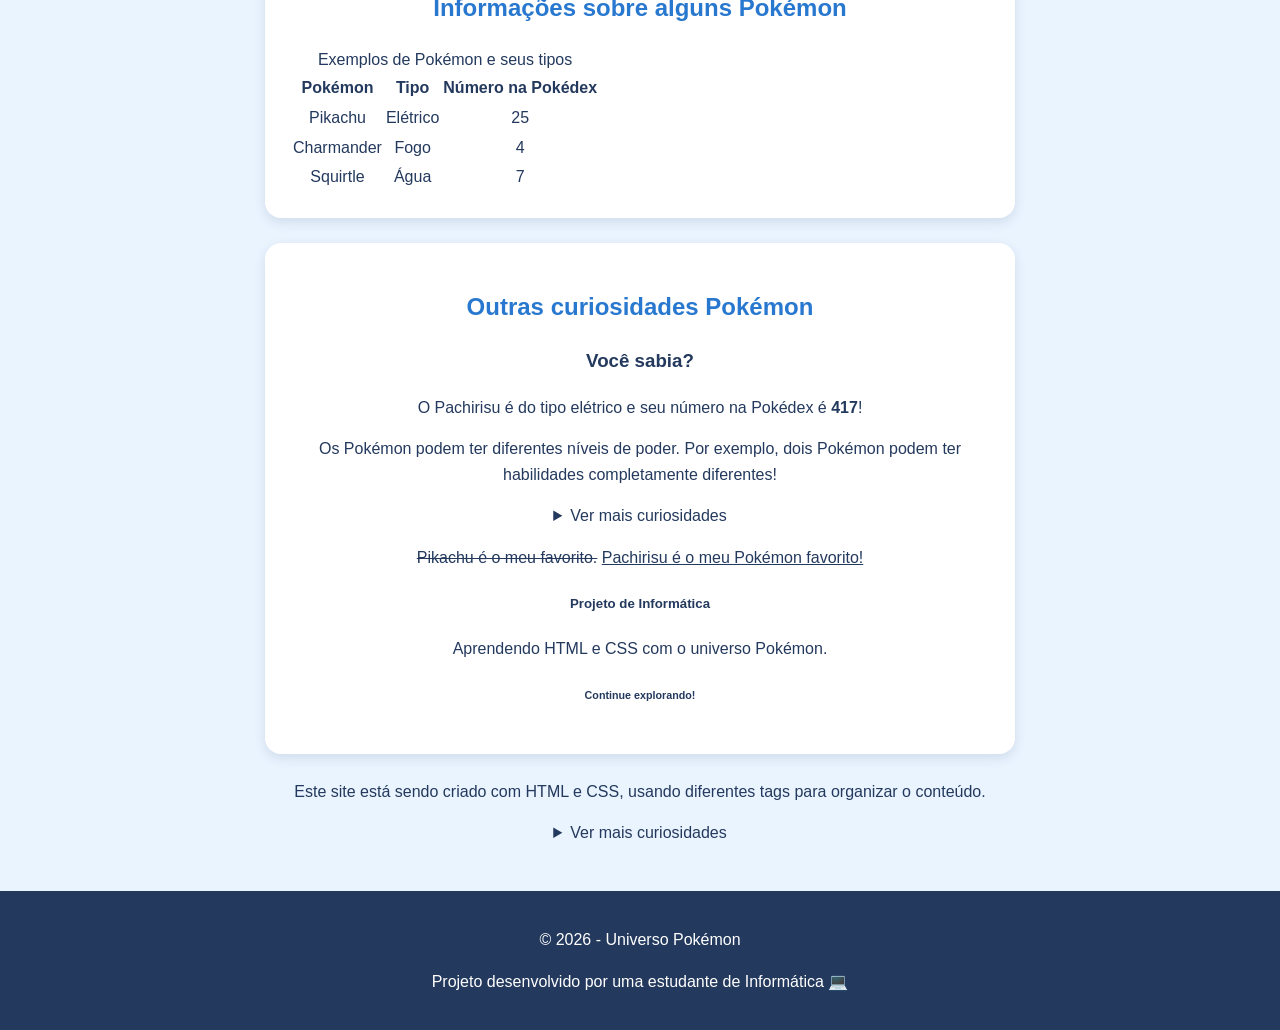
==== commit 17fba38e: "Update index.html" ====
--- a/index.html
+++ b/index.html
@@ -32,7 +32,7 @@
 
             <p>
                 Alguns são do tipo <em>elétrico</em>, outros do tipo
-                água,fogo,planta e muitos outros.
+                água, fogo, planta e muitos outros.
             </p>
 
             <hr>
